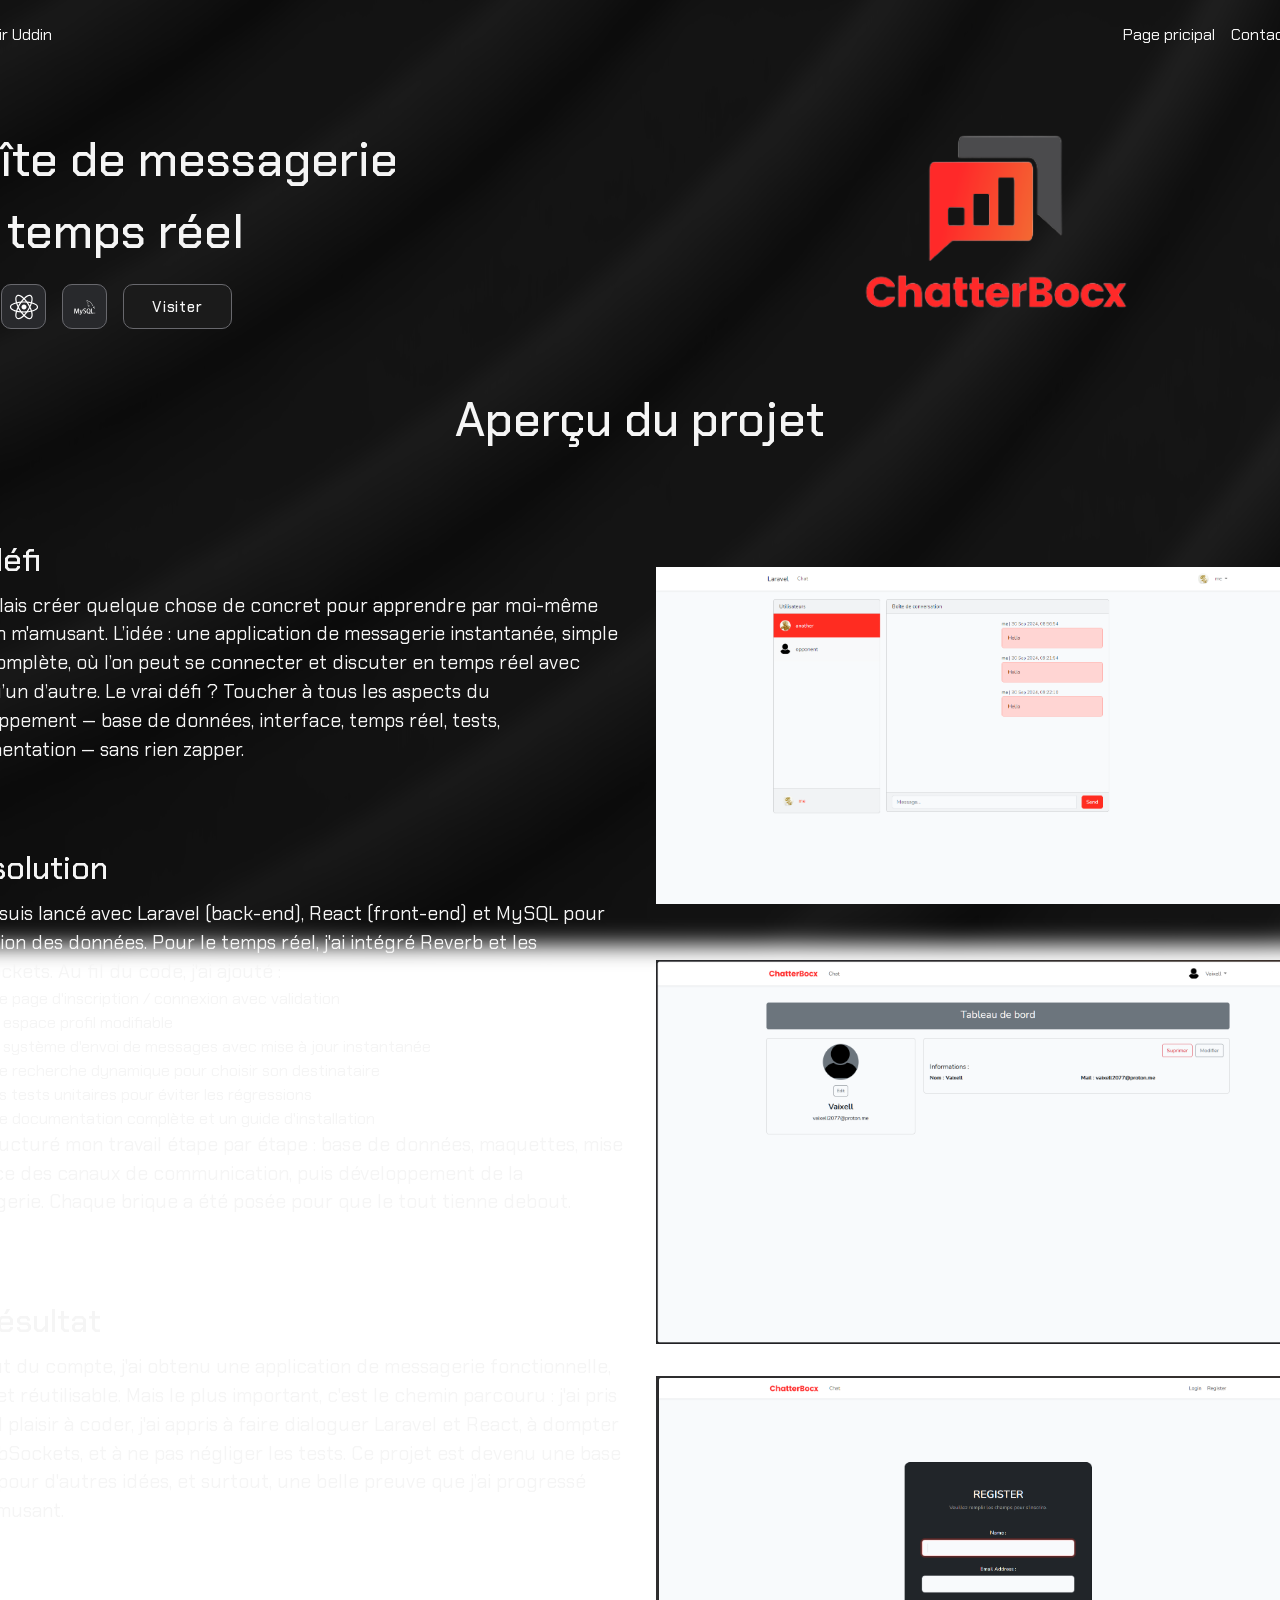
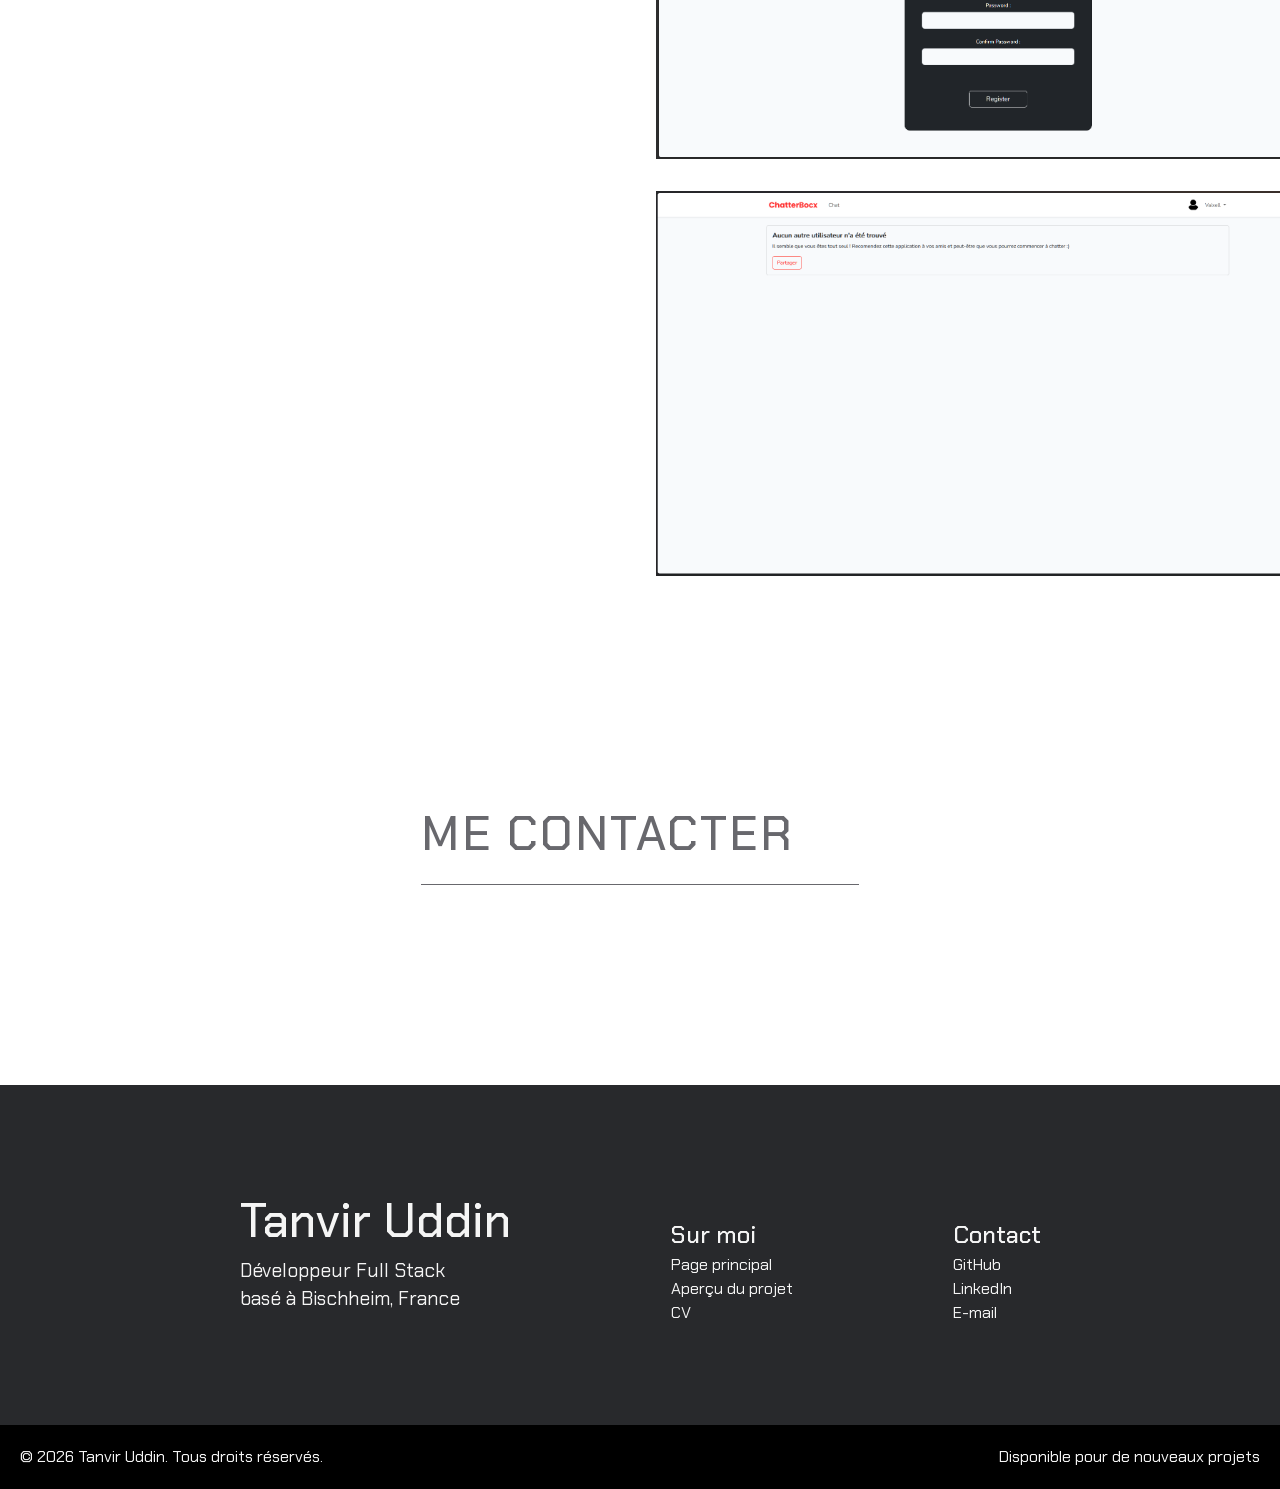
==== pages/chatterbox/index.html @ 34389b26 "feat(projects): Added the project pages" ====
<!DOCTYPE html>
<html lang="fr">
<head>
  <meta charset="UTF-8">
  <meta name="viewport" content="width=device-width, initial-scale=1.0">
  <link rel="stylesheet" href="../../assets/reset.css">
  <link rel="stylesheet" href="../../assets/style.css">
  <link rel="stylesheet" href="../../assets/subpage.css">
  <title>Chatterbox</title>
</head>
<body>
  <div id="background-image"></div>
  <div id="container" class="light">
    <div id="content">
      <!-- Header -->
      <section id="header-section">
        <div id="left-nav">
          <a class="clickable-link light" href="../..">--- Tanvir Uddin</a>
        </div>
        <div id="right-nav">
          <div class="clickable-links">
            <!-- <div class="toggle-switch">
              <label class="switch-label">
                <input type="checkbox" class="checkbox" id="toggle-theme">
                <span class="slider"></span>
              </label>
            </div> -->
            <!-- <a class="clickable-link toggle-language light" href="#"><img src="assets/icons/language_icon_217771.svg" class="light-image" alt="Change language">FR</a> -->
            <a class="clickable-link light" href="../..">Page pricipal</a>
            <a class="clickable-link light" href="#contact-section">Contactez-moi</a>
          </div>
        </div>
      </section>

      <section id="project-intro">
        <div>
          <h2>Boîte de messagerie en temps réel</h2>
          <div id="banner-links" class="clickable-links">
            <a href="https://laravel.com/" class="banner-link">
              <span class="banner-link-image">
                <img src="../../assets/icons/laravel-logo.svg" class="light-image" alt="Laravel logo">
              </span>
              <span class="button-bg"></span>
            </a>
            <a href="https://react.dev/" class="banner-link">
              <span class="banner-link-image">
                <img src="../../assets/icons/react-logo.svg" class="light-image" alt="React icon">
              </span>
              <span class="button-bg"></span>
            </a>
            <a href="https://dev.mysql.com/doc/" class="banner-link">
              <span class="banner-link-image">
                <img src="../../assets/icons/mysql-logo.svg" class="light-image" alt="CV icon">
              </span>
              <span class="button-bg"></span>
            </a>
            <div class="demo-wrap">
              <a href="https://github.com/TanvirUd/ChatterBocx" class="banner-link-rect">
                <span class="banner-link-image-rect">Visiter</span>
                <span class="button-bg-rect"></span>
              </a>
            </div>
          </div>
        </div>
        <div class="intro-image">
          <img src="../../assets/images/chatterbox/ChatterBocx.png" alt="">
        </div>
      </section>

      <section id="project-overview">
        <div class="section-title">
          <H2>Aperçu du projet</H2>
        </div>
        <div class="section-content">
          <div class="section-text">
            <div>
              <h3>Le défi</h3>
              <p>Je voulais créer quelque chose de concret pour apprendre par moi-même tout en m'amusant. L’idée : une application de messagerie instantanée, simple mais complète, où l’on peut se connecter et discuter en temps réel avec quelqu’un d’autre. Le vrai défi ? Toucher à tous les aspects du développement — base de données, interface, temps réel, tests, documentation — sans rien zapper.</p>
            </div>
            <div>
              <h3>Ma solution</h3>
              <p>Je me suis lancé avec Laravel (back-end), React (front-end) et MySQL pour la gestion des données. Pour le temps réel, j'ai intégré Reverb et les WebSockets. Au fil du code, j'ai ajouté :</p>
              <ul>
                <li>Une page d'inscription / connexion avec validation</li>
                <li>Un espace profil modifiable</li>
                <li>Un système d'envoi de messages avec mise à jour instantanée</li>
                <li>Une recherche dynamique pour choisir son destinataire</li>
                <li>Des tests unitaires pour éviter les régressions</li>
                <li>Une documentation complète et un guide d'installation</li>
              </ul> 
              <p>J'ai structuré mon travail étape par étape : base de données, maquettes, mise en place des canaux de communication, puis développement de la messagerie. Chaque brique a été posée pour que le tout tienne debout.</p>
            </div>
            <div>
              <h3>Le résultat</h3>
              <p>Au bout du compte, j'ai obtenu une application de messagerie fonctionnelle, fluide et réutilisable. Mais le plus important, c'est le chemin parcouru : j'ai pris un réel plaisir à coder, j'ai appris à faire dialoguer Laravel et React, à dompter les WebSockets, et à ne pas négliger les tests. Ce projet est devenu une base solide pour d'autres idées, et surtout, une belle preuve que j’ai progressé en m’amusant.</p>
            </div>
          </div>
          <div class="section-images">
            <img src="../../assets/images/chatterbox/ChatterBocs-page.png" alt="">
            <img src="../../assets/images/chatterbox/chatterbocx-dashboard-page.png" alt="">
            <img src="../../assets/images/chatterbox/chatterbocx-register-page.png" alt="">
            <img src="../../assets/images/chatterbox/chatterbocx-no-users-page.png" alt="">
          </div>
        </div>
      </section>

      <!-- Contact me -->
      <section id="contact-section">
        <div class="contact-button">
          <a
            href="mailto:tanvir.uddin20@gmail.com?subject=Proposition d'emploi :"
            class="contact-btn"
            >
            <h2>Me contacter</h2>
            <span class="arrow-wrap light">
              <img class="light-image" src="../../assets/icons/send-logo.svg" alt="Send logo" />
            </span>
          </a>
        </div>
      </section>
    </div>

    <!-- Footer -->
    <footer id="footer-section">
      <div id="footer-content">
        <div class="footer-brand">
          <h2 class="footer-name">Tanvir Uddin</h2>
          <p class="footer-tagline">Développeur Full Stack<br>basé à Bischheim, France</p>
        </div>
        <div class="footer-col">
          <h4>Sur moi</h4>
          <div class="footer-links">
            <a href="../..">Page principal</a>
            <a href="#project-overview">Aperçu du projet</a>
            <a href="../../files/Tanvir_Uddin_CV.pdf">CV</a>
          </div>
        </div>
        <div class="footer-col">
          <h4>Contact</h4>
          <div class="footer-links">
            <a href="https://github.com/TanvirUd" class="social-link">GitHub</a>
            <a href="https://www.linkedin.com/in/tanvir-uddin-2000/" class="social-link">LinkedIn</a>
            <a href="mailto:tanvir.uddin20@gmail.com?subject=Proposition d'emploi :" class="social-link">E-mail</a>
          </div>
        </div>
      </div>
      <div id="footer-bottom">
        <span class="footer-copy">© 2026 Tanvir Uddin. Tous droits réservés.</span>
        <div class="footer-status">
          <span class="footer-copy">Disponible pour de nouveaux projets</span>
        </div>
      </div>
    </footer>
  </div>
</body>
</html>
---- assets/style.css ----
@import url('https://fonts.googleapis.com/css2?family=Chakra+Petch:ital,wght@0,300;0,400;0,500;0,600;0,700;1,300;1,400;1,500;1,600;1,700&display=swap');
:root {
  --text-dark: black;
  --text-light: whitesmoke;
  --light: #d8dbe0;
  --dark: #28292c;
  --darker-dark: #1b1b1b;
  --lighter-dark: #68686d;
  --content-width: 1400px;
	--rotate-speed: 40;
	--count: 8; /* Default count, the DOM element should override this */
	--easeInOutSine: cubic-bezier(0.37, 0, 0.63, 1);
	--easing: cubic-bezier(0.000, 0.37, 1.000, 0.63);
}

/* --- General Blocks --- */
section {
  margin-bottom: 3rem;
}

/* --- Specific Blocks --- */

#background-image {
  background-image: url(images/tareq-ajalyakin-cK2ogUiya1o-unsplash.jpg);
  background-color: var(--darker-dark);
  position: fixed;
  height: 100%;
  width: 100%;
  filter: blur(10px);
  background-position: center;
  background-size: cover;
  z-index: -1;
  transform: scale(1.1);
}

#container {
  font-family: "Chakra Petch", sans-serif;
  display: flex;
  flex-direction: column;
  align-items: center;
}

#content {
  width: var(--content-width);
}

#header-section {
  height: 70px;
  width: 100%;
  display: flex;
  justify-content: space-between;
  align-items: center;
}

#banner-section {
  height: 800px;
  gap: 1rem;
  display: flex;
  align-items: center;
}

#banner-links {
  margin-top: 1rem;
}

#project-cards {
  display: grid;
  grid-template-columns: 1fr 1fr 1fr 1fr;
  gap: 4rem;
  justify-items: center;
}

#experiences {
  display: flex;
  flex-direction: column;
  gap: 4rem;
}

#contact-section {
  margin: 200px 0px;
  display: flex;
  justify-content: center;
  gap: 4rem;
}

#send-logo {
  height: 5rem;
}

#footer-section {
  width: 100%;
  display: flex;
  flex-direction: column;
  align-items: center;
  background-color: var(--dark);
  padding-top: 100px;
}

#footer-content {
  max-width: var(--content-width);
  display: flex;
  gap: 10rem;
  padding-bottom: 100px;
}

#footer-bottom {
  width: 100%;
  display: flex;
  justify-content: space-between;
  padding: 20px;
  background-color: #000;
}

/* --- Text Elements --- */

h1 {
  font-weight: 600;
  font-size: 7rem;
  line-height: 1;
}

h2 {
  font-weight: 500;
  font-size: 3rem;
}

h3 {
  font-weight: 500;
  font-size: 2rem;
}

h4 {
  font-weight: 500;
  font-size: 1.5rem;
}

p {
  font-weight: 400;
  font-size: 1.2rem;
}

/* --- General Classes --- */

.toggle-language {
  display: flex;
  align-items: center;
  justify-content: center;
}

.light {
  color: var(--text-light);
}

.dark {
  color:var(--text-dark);
}

.light-image {
  filter: brightness(0) invert(1);
}

.surname {
  text-transform: uppercase;
}

.large-text {
  font-weight: 400;
  font-size: 1.5rem;
}

.small-text {
  font-weight: 200;
  font-size: 1rem;
}

.clickable-links {
  display: flex;
  gap: 1rem;
  align-items: center;
}

.clickable-link {
  text-decoration: none;
}

.section-title {
  width: 100%;
  display: flex;
  justify-content: center;
  margin-bottom: 5rem;
}

/* --- Light and dark mode switcher --- */

.toggle-switch {
  position: relative;
  width: 40px;
  height: 25px;
}

.switch-label {
  position: absolute;
  width: 100%;
  height: 25px;
  background-color: var(--dark);
  border-radius: 25px;
  cursor: pointer;
  border: 3px solid var(--dark);
}

.checkbox {
  position: absolute;
  display: none;
}

.slider {
  position: absolute;
  width: 100%;
  height: 100%;
  border-radius: 15px;
  -webkit-transition: 0.3s;
  transition: 0.3s;
}

.checkbox:checked ~ .slider {
  background-color: var(--light);
}

.slider::before {
  content: "";
  position: absolute;
  top: 2px;
  left: 2px;
  width: 15px;
  height: 15px;
  border-radius: 50%;
  -webkit-box-shadow: inset 14px -4px 0px 0px var(--light);
  box-shadow: inset 5px -4px 0px 0px var(--light);
  background-color: var(--dark);
  -webkit-transition: 0.3s;
  transition: 0.3s;
}

.checkbox:checked ~ .slider::before {
  -webkit-transform: translateX(25px);
  -ms-transform: translateX(25px);
  transform: translateX(15px);
  background-color: var(--dark);
  -webkit-box-shadow: none;
  box-shadow: none;
}

.footer-col {
  padding-top: 2rem;
}

.footer-links {
  display: flex;
  flex-direction: column;
}

/* --- Social buttons --- */
.banner-link {
  width: 45px;
  height: 45px;
  display: flex;
  align-items: center;
  justify-content: center;
  border: none;
  background-color: transparent;
  position: relative;
  border-radius: 7px;
  cursor: pointer;
  transition: all .3s;
}

.banner-link-image {
  width: 100%;
  height: 100%;
  display: flex;
  align-items: center;
  justify-content: center;
  background-color: transparent;
  backdrop-filter: blur(0px);
  letter-spacing: 0.8px;
  border-radius: 10px;
  transition: all .3s;
  border: 1px solid var(--lighter-dark);
}

.banner-link-image img {
  height: 30px;
}

.button-bg {
  position: absolute;
  content: "";
  width: 100%;
  height: 100%;
  background: var(--dark);
  z-index: -1;
  border-radius: 10px;
  pointer-events: none;
  transition: all .3s;
}

.banner-link:hover .button-bg {
  transform: rotate(35deg);
  transform-origin: bottom;
}

.banner-link:hover .banner-link-image {
  background-color: var(--lighter-dark);
  backdrop-filter: blur(4px);
}

/* --- Banner Carousel --- */

.void {
	width: 100%;
	max-width: 1024px;
	margin: auto;
	position: relative;
	aspect-ratio: 1 / 1;
}

.card-list {
	list-style-type: none;
	margin: 0;
	padding: 0;
	position: relative;
	width: 100%;
	aspect-ratio: 1 / 1;
	z-index: 1;
}

.carousel-elements {
	position: absolute;
	top: 50%;
	transform: translateY(-10%);
	width: 100%;
	animation: rotateCW calc(var(--rotate-speed) * 1s) var(--easing) infinite;
}

.card {
	width: 80px;
	display: flex;
	flex-direction: column;
	align-items: flex-start;
	padding: 10px 10px;
	gap: 8px;
	background: var(--dark);
	box-shadow: 0px 4px 12px rgba(0, 0, 0, 0.1), 0px 16px 32px rgba(0, 0, 0, 0.1);
	border-radius: 12px;
	color: var(--lighter-dark);
	animation: rotateCCW calc(var(--rotate-speed) * 1s) var(--easing) infinite;
}

a {
	text-decoration: none;
	color: unset;
}

svg {
	position: absolute;
	top: 0;
	left: 0;
	z-index: 0;
}

li:nth-child(2), li:nth-child(2) .card {
	animation-delay: calc((var(--rotate-speed)/var(--count)) * -1s);
}
li:nth-child(3), li:nth-child(3) .card {
	animation-delay: calc((var(--rotate-speed)/var(--count)) * -2s);
}
li:nth-child(4), li:nth-child(4) .card {
	animation-delay: calc((var(--rotate-speed)/var(--count)) * -3s);
}
li:nth-child(5), li:nth-child(5) .card {
	animation-delay: calc((var(--rotate-speed)/var(--count)) * -4s);
}
li:nth-child(6), li:nth-child(6) .card {
	animation-delay: calc((var(--rotate-speed)/var(--count)) * -5s);
}
li:nth-child(7), li:nth-child(7) .card {
	animation-delay: calc((var(--rotate-speed)/var(--count)) * -6s);
}
li:nth-child(8), li:nth-child(8) .card {
	animation-delay: calc((var(--rotate-speed)/var(--count)) * -7s);
}

@keyframes rotateCW {
	from {
		transform: translate3d(0px, -50%, -1px) rotate(-45deg);
	}
	to {
		transform: translate3d(0px, -50%, 0px) rotate(-315deg);
	}
}
@keyframes rotateCCW {
	from {
		transform: rotate(45deg);
	}
	to {
		transform: rotate(315deg);
	}
}
@keyframes pulseGlow {
	from {
		background-size: 60%;
	}
	to {
		background-size: 100%;
	}
}

.center-circle {
	position: absolute;
	width: 230px;
	aspect-ratio: 1 / 1;
	left: 50%;
	top: 50%;
	transform: translate(-50%, -50%);
	background: var(--darker-dark);
	box-shadow: 0px 18px 36px -18px rgba(12, 5, 46, 0.3), 0px 30px 60px -12px rgba(12, 5, 46, 0.25);
	border-radius: 50%;
}
.second-circle {
	position: absolute;
	width: 40%;
	aspect-ratio: 1 / 1;
	left: 50%;
	top: 50%;
	transform: translate(-50%, -50%);
	background: var(--dark);
	opacity: 0.5;
	box-shadow: 0px 18px 36px -18px rgba(12, 5, 46, 0.3), 0px 30px 60px -12px rgba(12, 5, 46, 0.25);
	border-radius: 50%;
}
.last-circle {
	position: absolute;
	width: 66%;
	aspect-ratio: 1 / 1;
	left: 50%;
	top: 50%;
	transform: translate(-50%, -50%);
	background: var(--lighter-dark);
	opacity: 0.25;
	box-shadow: 0px 18px 36px -18px rgba(12, 5, 46, 0.3), 0px 30px 60px -12px rgba(12, 5, 46, 0.25);
	border-radius: 50%;
}
.crop {
	-webkit-mask-image: linear-gradient(90deg, rgba(0, 0, 0, 0), rgba(0, 0, 0, 0) 50%, rgba(0, 0, 0, 1) 50%, rgba(0, 0, 0, 1));
}

@keyframes unroll-left {
  from {
    clip-path: inset(0 0 0 100%);
  }
  to {
    clip-path: inset(0 0 0 0);
  }
}

@keyframes unroll-right {
  from {
    clip-path: inset(0 100% 0 0);
  }
  to {
    clip-path: inset(0 0 0 0);
  }
}

@keyframes separator-grow {
  from {
    transform: scaleY(0);
    opacity: 0;
  }
  to {
    transform: scaleY(1);
    opacity: 1;
  }
}

/* --- Project Cards --- */

.project-card {
  position: relative;
  width: 300px;
  height: 220px;
  background-color: #f2f2f2;
  border-radius: 10px;
  display: flex;
  align-items: center;
  justify-content: center;
  overflow: hidden;
  perspective: 1000px;
  box-shadow: 0 0 0 5px #ffffff80;
  transition: all 0.6s cubic-bezier(0.175, 0.885, 0.32, 1.275);
}

.project-card img {
  height: 100%;
  width: 100%;
  object-fit: cover;
  object-position: 50% 0%;
}

.project-card:hover {
  transform: scale(1.05);
  box-shadow: 0 8px 16px rgba(255, 255, 255, 0.2);
}

.card-content {
  position: absolute;
  top: 0;
  left: 0;
  width: 100%;
  height: 100%;
  padding: 20px;
  box-sizing: border-box;
  background-color: #f2f2f2;
  transform: rotateX(-90deg);
  transform-origin: bottom;
  transition: all 0.6s cubic-bezier(0.175, 0.885, 0.32, 1.275);
}

.project-card:hover .card-content {
  transform: rotateX(0deg);
}

.card-title {
  margin: 0;
  font-size: 24px;
  color: #333;
  font-weight: 700;
}

.project-card:hover img {
  scale: 0;
}

.card-description {
  margin: 10px 0 0;
  font-size: 14px;
  color: #777;
  line-height: 1.4;
}

.card-link-container {
  width: 100%;
  display: flex;
  justify-content: end;
}

.card-link {
  margin: 5px 0 0;
  font-size: 14px;
  color: #777;
}

/* --- Contact-me button --- */
.contact-btn {
  position: relative;
  display: inline-flex;
  align-items: center;
  gap: 14px;
  padding: 14px 0;
  color: var(--lighter-dark);
  text-decoration: none;
  font-size: 13px;
  font-weight: 400;
  letter-spacing: 0.18em;
  text-transform: uppercase;
  transition: color 0.3s ease;
  border-bottom: 1px solid var(--lighter-dark);
}

/* underline that fills in on hover */
.contact-btn::after {
  content: '';
  position: absolute;
  bottom: -1px; left: 0;
  width: 0; height: 1px;
  background: var(--light);
  transition: width 0.4s cubic-bezier(0.4, 0, 0.2, 1);
}

.contact-btn:hover {
  color: var(--light);
}
.contact-btn:hover::after {
  width: 100%;
}

/* ── Arrow icon ── */
.arrow-wrap {
  display: flex;
  align-items: center;
}

.contact-btn img {
  width: 50px;
  height: 50px;
  filter: brightness(0) invert(1) opacity(0.35);
  flex-shrink: 0;
  transition: filter 0.3s ease, transform 0.35s cubic-bezier(0.4, 0, 0.2, 1);
}

.contact-btn:hover img {
  filter: brightness(0) invert(1);
  transform: translate(3px, -3px);
}



/* --- Media settings --- */

@media (max-width: 768px) {
  #content {

  }

  h1 {
    font-size: 5rem;
  }

  h2 {
    font-size: 2.2rem;
  }

  h3 {
    font-size: 2.2rem;
  }
}

@keyframes separator-grow-h {
  from {
    transform: scaleX(0);
    opacity: 0;
  }
  to {
    transform: scaleX(1);
    opacity: 1;
  }
}
---- assets/subpage.css ----
#project-intro {
  display: grid;
  grid-template-columns: 1fr 1fr;
  align-items: center;
}

.intro-image {
  display: flex;
  justify-content: center;
}

.intro-image > img {
  width: 300px;
}

.section-content {
  display: grid;
  grid-template-columns: 1fr 1fr;
  gap: 2rem;
}

.section-text {
  display: flex;
  flex-direction: column;
  gap: 5rem;
}

h3 {
  margin-bottom: 0.5rem;
}

.section-images {
  display: flex;
  flex-direction: column;
  gap: 1rem;
}

.section-images > img {
  height: 400px;
  object-fit: contain;
}

/* --- Discover button --- */
.demo-wrap {
  display: flex;
  align-items: center;
  justify-content: center;
}
.banner-link-rect {
  display: inline-flex;
  align-items: center;
  justify-content: center;
  border: none;
  background-color: transparent;
  position: relative;
  border-radius: 10px;
  cursor: pointer;
  text-decoration: none;
  padding: 0;
}
.banner-link-image-rect {
  display: flex;
  align-items: center;
  justify-content: center;
  padding: 0 28px;
  height: 45px;
  background-color: transparent;
  letter-spacing: 0.8px;
  border-radius: 10px;
  transition: background-color .3s;
  border: 1px solid var(--lighter-dark);
  font-size: 15px;
  font-weight: 500;
  color: var(--text-light);
  white-space: nowrap;
  position: relative;
  z-index: 1;
}
.button-bg-rect {
  position: absolute;
  width: 100%;
  height: 100%;
  background: var(--darker-dark);
  z-index: 0;
  border-radius: 10px;
  pointer-events: none;
  transition: transform .3s ease;
  transform: translate(0px, 0px);
}
.banner-link-rect:hover .button-bg-rect {
  transform: translate(15px, 0px);
}
.banner-link-rect:hover .banner-link-image-rect {
  background-color: var(--lighter-dark);
}
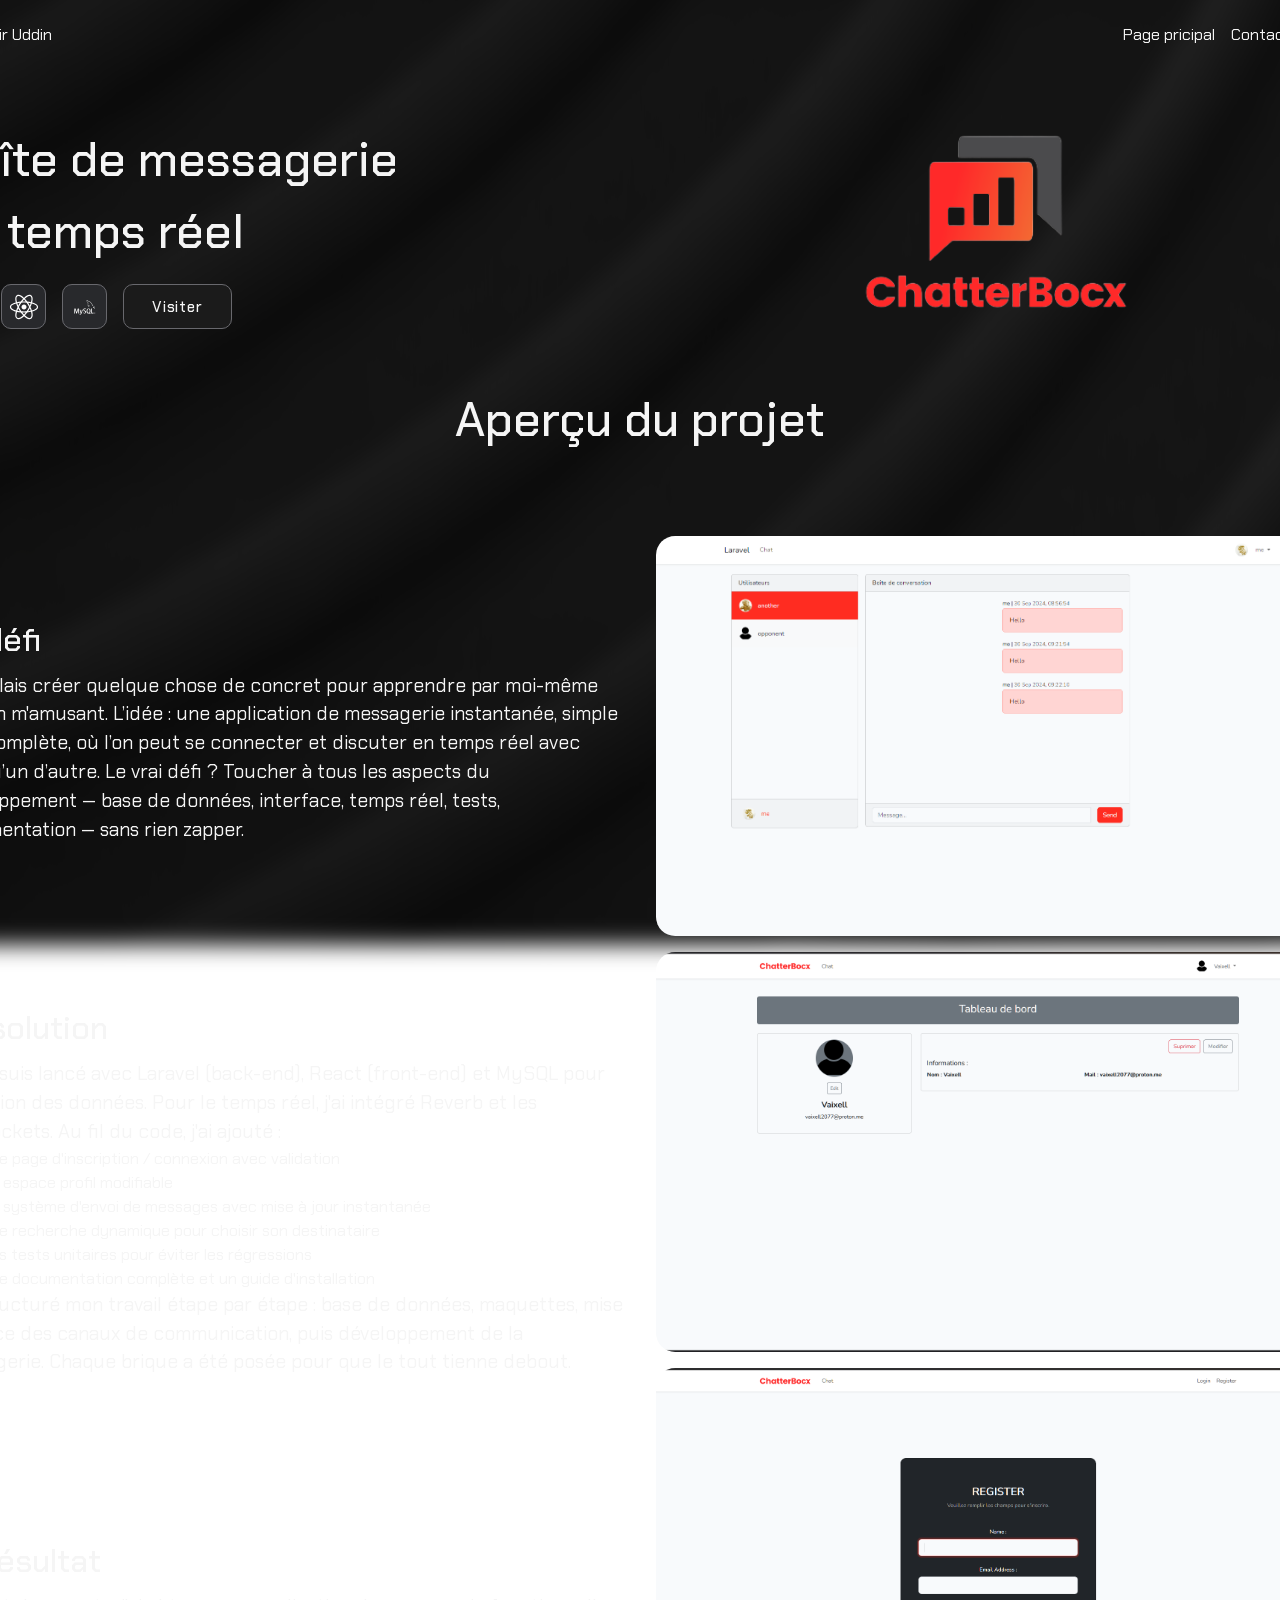
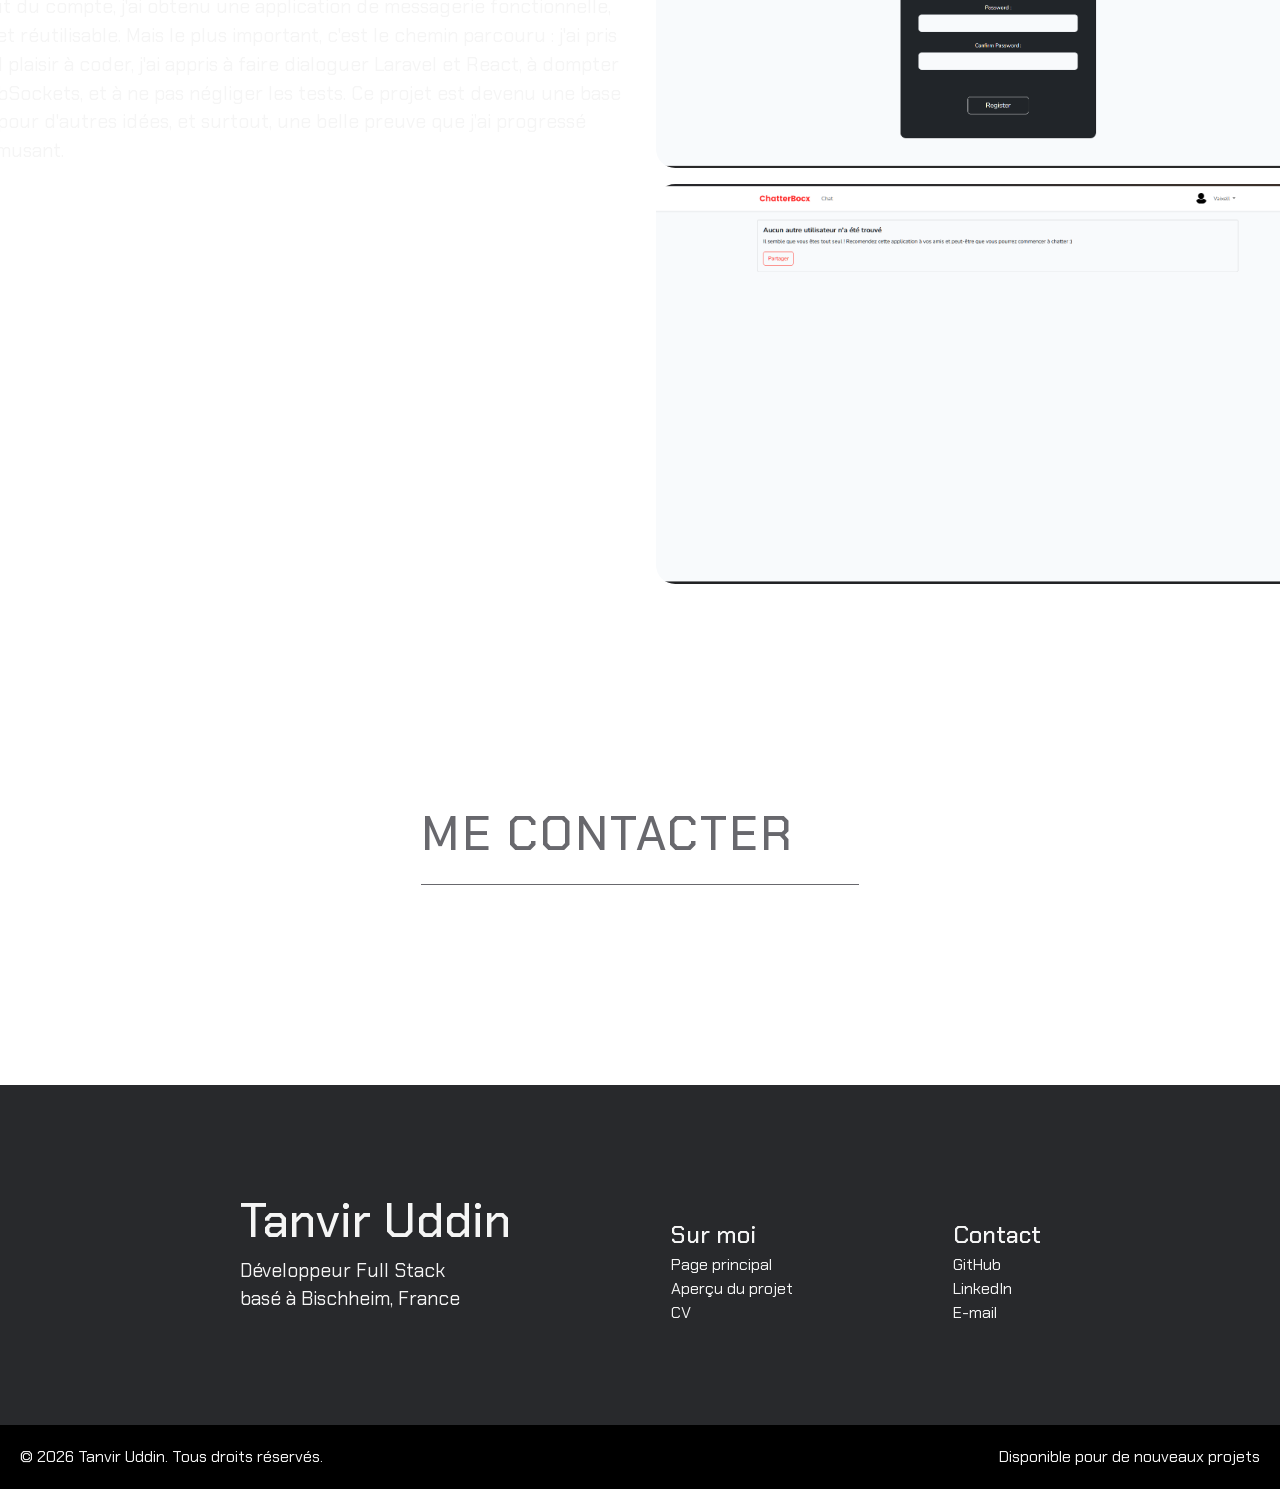
==== commit df973995: "feat(projects): Changed subpage styling and images" ====
--- a/pages/chatterbox/index.html
+++ b/pages/chatterbox/index.html
@@ -96,10 +96,10 @@
             </div>
           </div>
           <div class="section-images">
-            <img src="../../assets/images/chatterbox/ChatterBocs-page.png" alt="">
-            <img src="../../assets/images/chatterbox/chatterbocx-dashboard-page.png" alt="">
-            <img src="../../assets/images/chatterbox/chatterbocx-register-page.png" alt="">
-            <img src="../../assets/images/chatterbox/chatterbocx-no-users-page.png" alt="">
+            <img src="../../assets/images/chatterbox/ChatterBocs-page.png" alt="Chatterbox app chat box page">
+            <img src="../../assets/images/chatterbox/chatterbocx-dashboard-page.png" alt="Chatterbox app dashboard">
+            <img src="../../assets/images/chatterbox/chatterbocx-register-page.png" alt="Chatterbox app register page">
+            <img src="../../assets/images/chatterbox/chatterbocx-no-users-page.png" alt="Chatterbox app no friend found in chat box page">
           </div>
         </div>
       </section>
--- a/assets/subpage.css
+++ b/assets/subpage.css
@@ -22,7 +22,8 @@
 .section-text {
   display: flex;
   flex-direction: column;
-  gap: 5rem;
+  gap: 10rem;
+  margin-top: 5rem;
 }
 
 h3 {
@@ -37,7 +38,9 @@
 
 .section-images > img {
   height: 400px;
-  object-fit: contain;
+  object-fit: cover;
+  object-position: top;
+  border-radius: 1.2rem;
 }
 
 /* --- Discover button --- */
